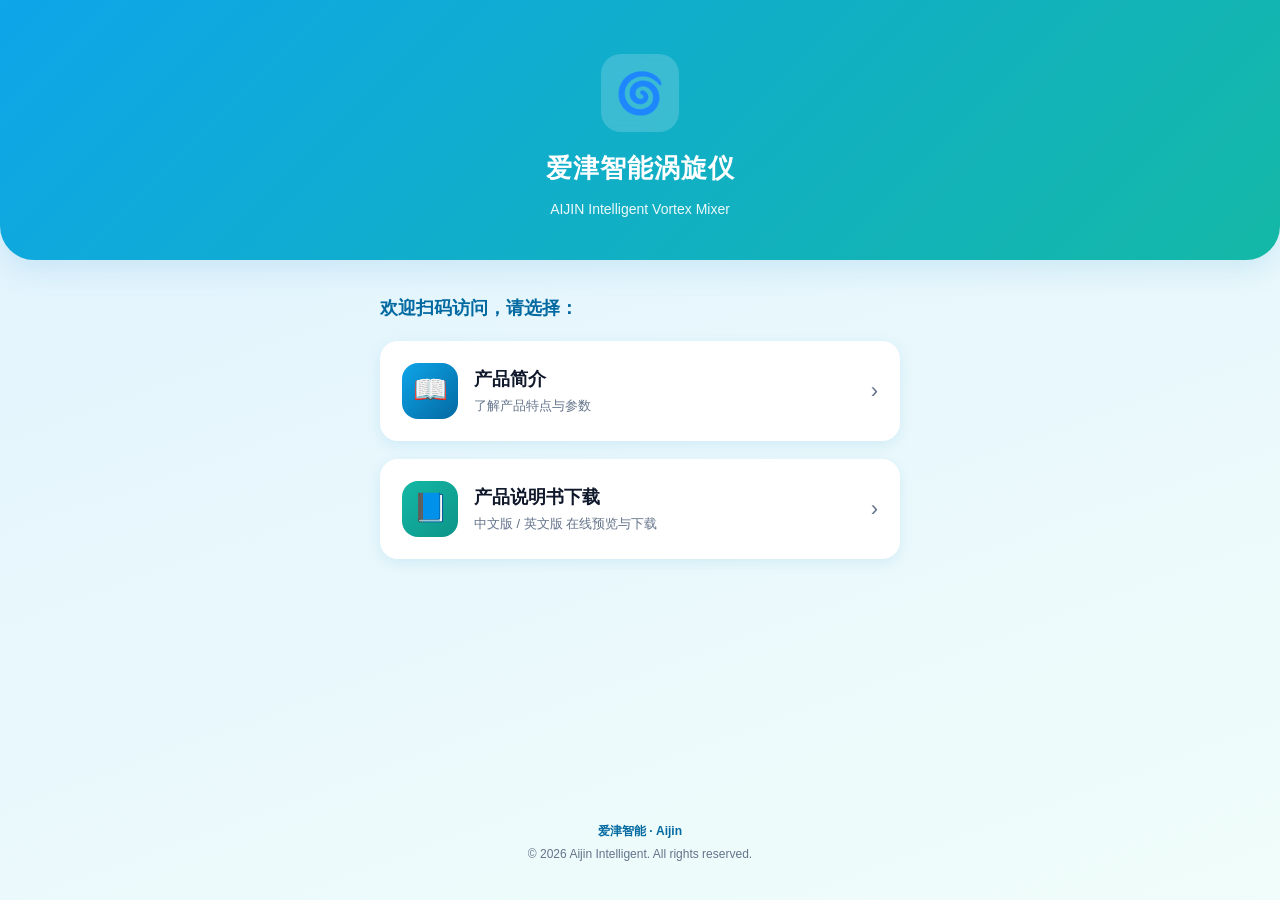
==== index.html @ 4a043e8f "初始化爱津智能涡旋仪产品手册站点" ====
<!DOCTYPE html>
<html lang="zh-CN">
<head>
<meta charset="UTF-8">
<meta name="viewport" content="width=device-width,initial-scale=1,maximum-scale=1,user-scalable=no">
<title>爱津智能涡旋仪 · 产品手册</title>
<link rel="stylesheet" href="style.css">
</head>
<body>
  <header class="hero">
    <div class="logo">🌀</div>
    <h1>爱津智能涡旋仪</h1>
    <p>AIJIN Intelligent Vortex Mixer</p>
  </header>

  <main class="wrap">
    <section class="section">
      <h2>欢迎扫码访问，请选择：</h2>

      <a class="btn" href="intro.html">
        <span class="ico intro">📖</span>
        <span class="txt"><strong>产品简介</strong><span>了解产品特点与参数</span></span>
        <span class="arrow">›</span>
      </a>

      <a class="btn" href="manuals.html">
        <span class="ico manual">📘</span>
        <span class="txt"><strong>产品说明书下载</strong><span>中文版 / 英文版 在线预览与下载</span></span>
        <span class="arrow">›</span>
      </a>
    </section>
  </main>

  <footer class="footer">
    <div class="brand">爱津智能 · Aijin</div>
    <div>© 2026 Aijin Intelligent. All rights reserved.</div>
  </footer>
</body>
</html>
---- style.css ----
/* 爱津智能涡旋仪 产品手册站点样式 */
:root{
  --primary:#0ea5e9;
  --primary-dark:#0369a1;
  --accent:#14b8a6;
  --bg:#f0f9ff;
  --card:#ffffff;
  --text:#0f172a;
  --muted:#64748b;
  --radius:18px;
  --shadow:0 10px 30px rgba(2,132,199,.12);
  --shadow-sm:0 4px 14px rgba(2,132,199,.10);
}
*{box-sizing:border-box;margin:0;padding:0}
html,body{height:100%}
body{
  font-family:"PingFang SC","Microsoft YaHei","Helvetica Neue",sans-serif;
  color:var(--text);
  background:linear-gradient(160deg,#e0f2fe 0%,#f0fdfa 100%);
  min-height:100%;
  display:flex;flex-direction:column;
  line-height:1.6;
}
.wrap{max-width:560px;margin:0 auto;width:100%;padding:0 20px;flex:1}

/* 顶部 */
.hero{
  background:linear-gradient(135deg,var(--primary) 0%,var(--accent) 100%);
  color:#fff;padding:54px 24px 40px;text-align:center;
  border-bottom-left-radius:34px;border-bottom-right-radius:34px;
  box-shadow:var(--shadow);
}
.hero .logo{
  width:78px;height:78px;margin:0 auto 16px;border-radius:20px;
  background:rgba(255,255,255,.18);display:flex;align-items:center;justify-content:center;
  font-size:40px;backdrop-filter:blur(4px);
}
.hero h1{font-size:26px;font-weight:700;letter-spacing:1px}
.hero p{margin-top:8px;font-size:14px;opacity:.92}

/* 主体 */
.section{padding:34px 0 10px}
.section h2{font-size:18px;margin-bottom:18px;color:var(--primary-dark)}

/* 大按钮 */
.btn{
  display:flex;align-items:center;gap:16px;
  width:100%;padding:22px 22px;margin-bottom:18px;
  background:var(--card);border:none;border-radius:var(--radius);
  box-shadow:var(--shadow-sm);text-decoration:none;color:var(--text);
  cursor:pointer;transition:transform .15s ease,box-shadow .15s ease;
  text-align:left;
}
.btn:hover,.btn:active{transform:translateY(-3px);box-shadow:var(--shadow)}
.btn .ico{
  flex:0 0 56px;width:56px;height:56px;border-radius:16px;
  display:flex;align-items:center;justify-content:center;font-size:28px;color:#fff;
}
.btn .ico.intro{background:linear-gradient(135deg,#0ea5e9,#0369a1)}
.btn .ico.manual{background:linear-gradient(135deg,#14b8a6,#0d9488)}
.btn .txt strong{display:block;font-size:18px;font-weight:600}
.btn .txt span{display:block;font-size:13px;color:var(--muted);margin-top:2px}
.btn .arrow{margin-left:auto;color:var(--muted);font-size:22px}

/* 返回栏 */
.topbar{
  display:flex;align-items:center;gap:12px;
  padding:16px 20px;position:sticky;top:0;background:rgba(255,255,255,.85);
  backdrop-filter:blur(8px);border-bottom:1px solid #e2e8f0;z-index:10;
}
.topbar a.back{
  color:var(--primary-dark);text-decoration:none;font-size:15px;font-weight:600;
  display:flex;align-items:center;gap:4px;
}
.topbar .title{font-size:17px;font-weight:700}

/* 卡片 */
.card{
  background:var(--card);border-radius:var(--radius);padding:24px;
  box-shadow:var(--shadow-sm);margin-bottom:18px;
}
.card h3{font-size:17px;margin-bottom:10px;color:var(--primary-dark)}
.card p{font-size:14px;color:var(--muted);margin-bottom:10px}
.features{list-style:none;margin:14px 0 0}
.features li{
  display:flex;gap:10px;padding:10px 0;border-bottom:1px dashed #e2e8f0;
  font-size:14px;
}
.features li:last-child{border-bottom:none}
.features li .dot{color:var(--accent);font-weight:700}

/* 说明书卡片 */
.manual-card{
  background:var(--card);border-radius:var(--radius);padding:24px;
  box-shadow:var(--shadow-sm);margin-bottom:18px;
}
.manual-card .head{display:flex;align-items:center;gap:14px;margin-bottom:18px}
.manual-card .badge{
  width:50px;height:50px;border-radius:14px;display:flex;align-items:center;justify-content:center;
  font-size:22px;color:#fff;
}
.manual-card .badge.en{background:linear-gradient(135deg,#0ea5e9,#0369a1)}
.manual-card .badge.zh{background:linear-gradient(135deg,#f59e0b,#d97706)}
.manual-card .head strong{display:block;font-size:17px}
.manual-card .head span{font-size:13px;color:var(--muted)}
.manual-card .actions{display:flex;gap:12px}
.manual-card .actions a{
  flex:1;text-align:center;padding:14px;border-radius:14px;text-decoration:none;
  font-size:15px;font-weight:600;transition:transform .15s ease;
}
.manual-card .actions a:active{transform:scale(.97)}
.manual-card .actions .preview{background:#e0f2fe;color:var(--primary-dark)}
.manual-card .actions .download{background:linear-gradient(135deg,var(--primary),var(--primary-dark));color:#fff}

/* 页脚 */
.footer{
  text-align:center;padding:28px 20px 36px;color:var(--muted);font-size:12px;
}
.footer .brand{font-weight:600;color:var(--primary-dark);margin-bottom:4px}
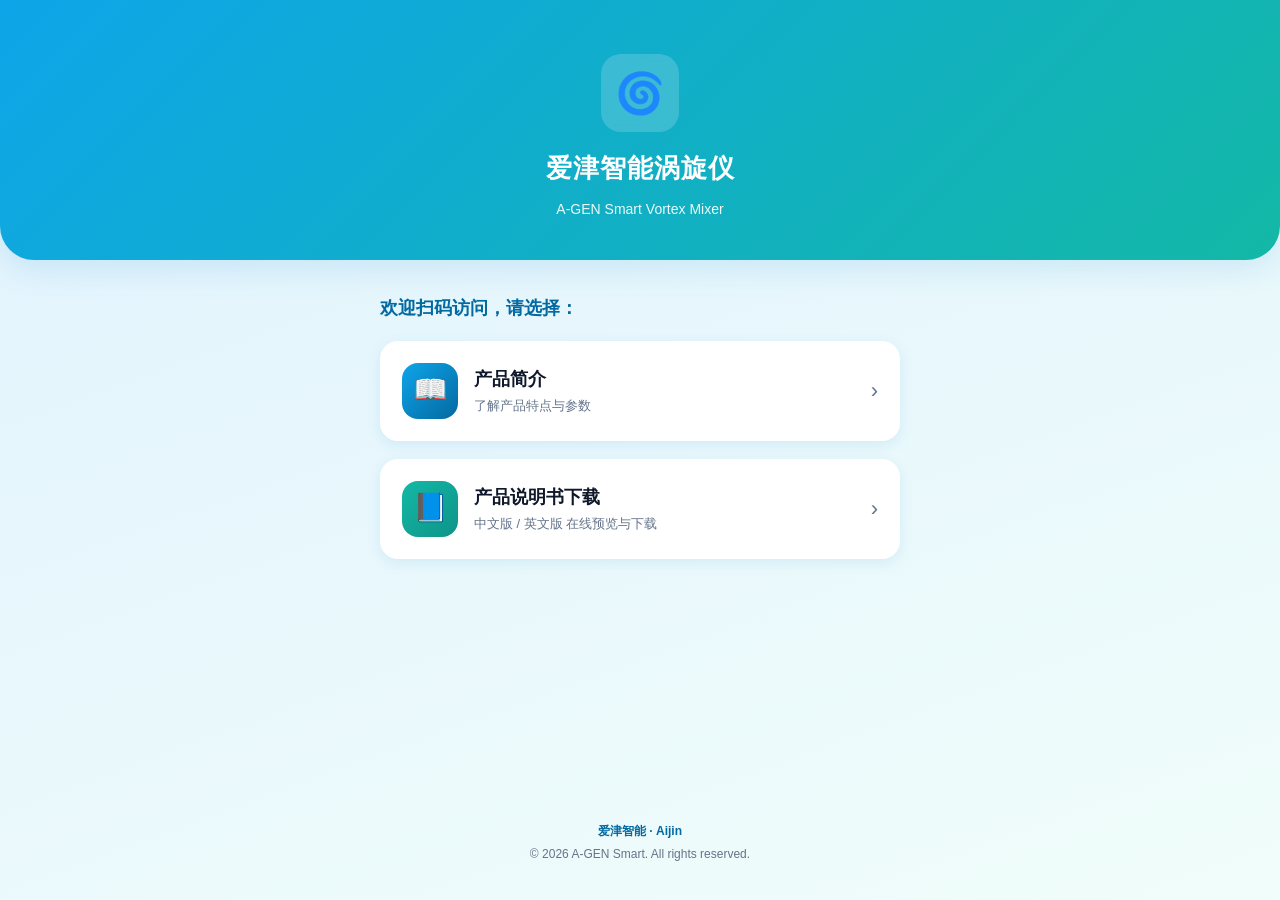
==== commit 6465dbfa: "品牌英文名更新为A-GEN Smart" ====
--- a/index.html
+++ b/index.html
@@ -10,7 +10,7 @@
   <header class="hero">
     <div class="logo">🌀</div>
     <h1>爱津智能涡旋仪</h1>
-    <p>AIJIN Intelligent Vortex Mixer</p>
+    <p>A-GEN Smart Vortex Mixer</p>
   </header>
 
   <main class="wrap">
@@ -33,7 +33,7 @@
 
   <footer class="footer">
     <div class="brand">爱津智能 · Aijin</div>
-    <div>© 2026 Aijin Intelligent. All rights reserved.</div>
+    <div>© 2026 A-GEN Smart. All rights reserved.</div>
   </footer>
 </body>
 </html>
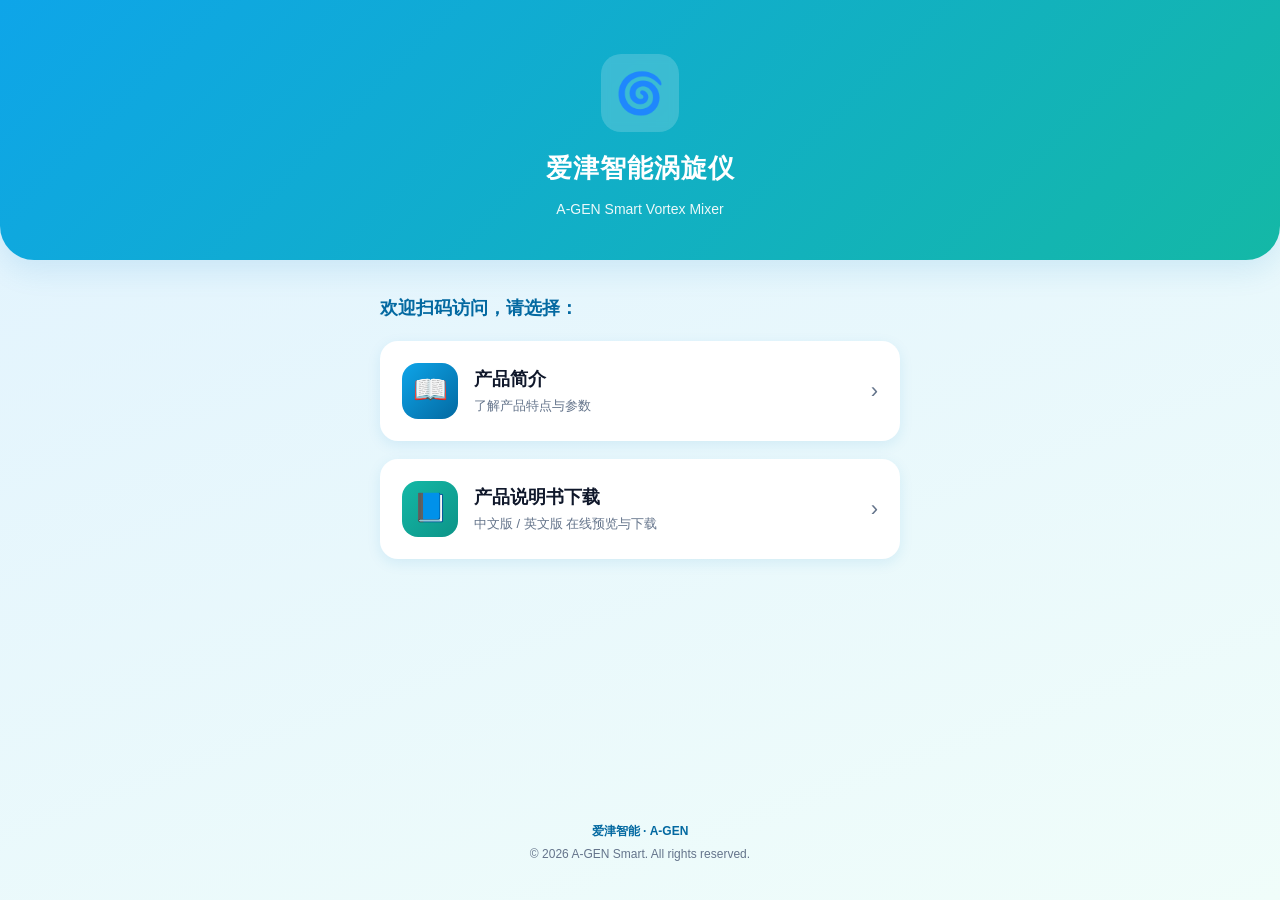
==== commit 3270e78d: "首页页脚品牌名更新为A-GEN" ====
--- a/index.html
+++ b/index.html
@@ -32,7 +32,7 @@
   </main>
 
   <footer class="footer">
-    <div class="brand">爱津智能 · Aijin</div>
+    <div class="brand">爱津智能 · A-GEN</div>
     <div>© 2026 A-GEN Smart. All rights reserved.</div>
   </footer>
 </body>
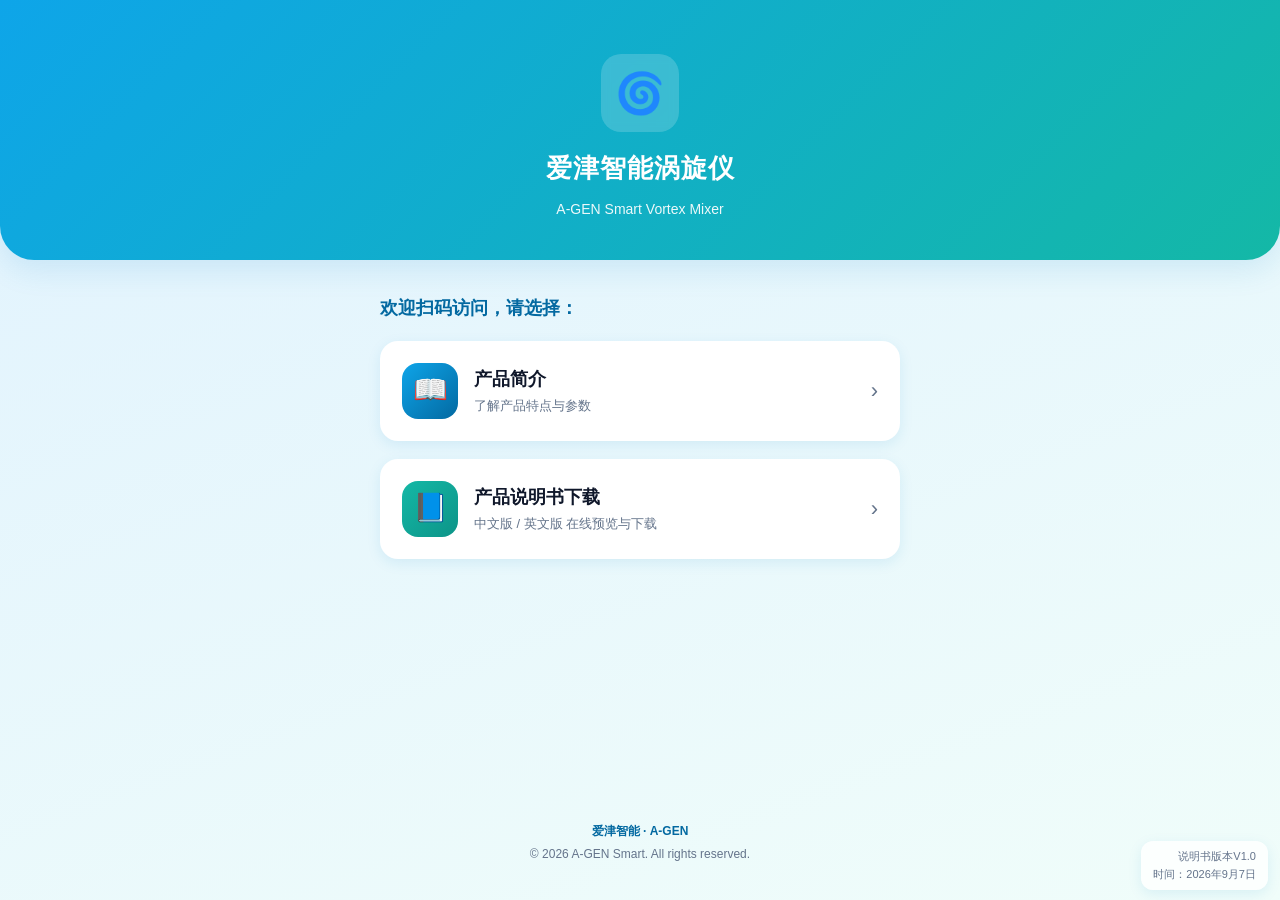
==== commit f7ef1f2b: "首页右下角添加说明书版本V1.0与日期标识" ====
--- a/index.html
+++ b/index.html
@@ -35,5 +35,10 @@
     <div class="brand">爱津智能 · A-GEN</div>
     <div>© 2026 A-GEN Smart. All rights reserved.</div>
   </footer>
+
+  <div class="version-stamp">
+    <span>说明书版本V1.0</span>
+    <span>时间：2026年9月7日</span>
+  </div>
 </body>
 </html>
--- a/style.css
+++ b/style.css
@@ -117,3 +117,14 @@
   text-align:center;padding:28px 20px 36px;color:var(--muted);font-size:12px;
 }
 .footer .brand{font-weight:600;color:var(--primary-dark);margin-bottom:4px}
+
+/* 右下角版本标识 */
+.version-stamp{
+  position:fixed;right:12px;bottom:10px;z-index:20;
+  display:flex;flex-direction:column;align-items:flex-end;gap:2px;
+  padding:8px 12px;border-radius:12px;text-align:right;
+  background:rgba(255,255,255,.78);
+  -webkit-backdrop-filter:blur(6px);backdrop-filter:blur(6px);
+  box-shadow:var(--shadow-sm);
+  font-size:11px;color:var(--muted);line-height:1.4;
+}
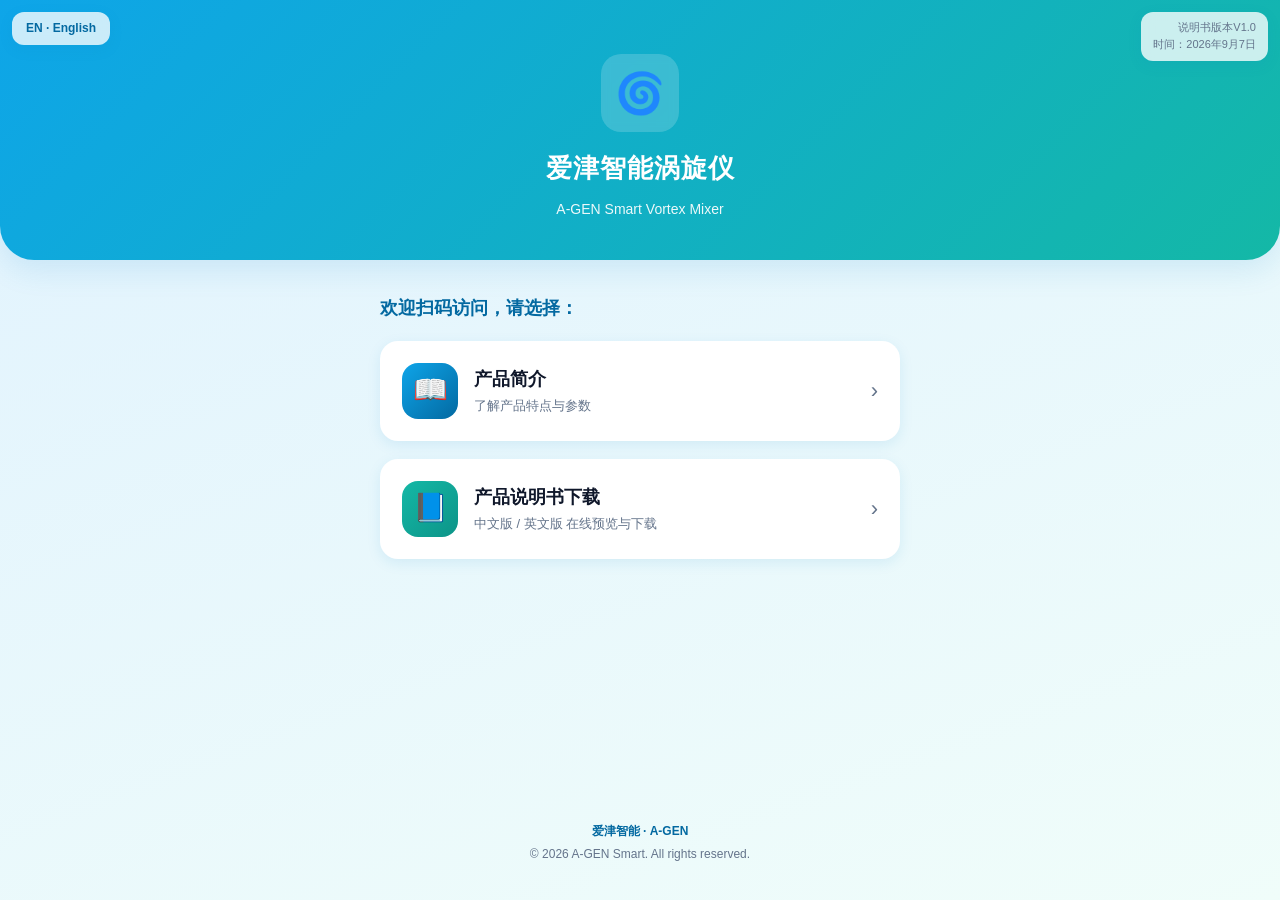
==== commit 454aa02d: "新增英文版页面并添加中英文切换按钮" ====
--- a/index.html
+++ b/index.html
@@ -7,6 +7,8 @@
 <link rel="stylesheet" href="style.css">
 </head>
 <body>
+  <a class="lang-switch" href="index_en.html">EN · English</a>
+
   <header class="hero">
     <div class="logo">🌀</div>
     <h1>爱津智能涡旋仪</h1>
--- a/style.css
+++ b/style.css
@@ -118,9 +118,22 @@
 }
 .footer .brand{font-weight:600;color:var(--primary-dark);margin-bottom:4px}
 
-/* 右下角版本标识 */
+/* 左上角中英文切换按钮 */
+.lang-switch{
+  position:fixed;left:12px;top:12px;z-index:20;
+  padding:8px 14px;border-radius:12px;
+  background:rgba(255,255,255,.78);
+  -webkit-backdrop-filter:blur(6px);backdrop-filter:blur(6px);
+  box-shadow:var(--shadow-sm);
+  font-size:12px;font-weight:600;color:var(--primary-dark);
+  text-decoration:none;line-height:1.4;
+  transition:transform .15s ease;
+}
+.lang-switch:hover{transform:translateY(-1px)}
+
+/* 右上角版本标识 */
 .version-stamp{
-  position:fixed;right:12px;bottom:10px;z-index:20;
+  position:fixed;right:12px;top:12px;z-index:20;
   display:flex;flex-direction:column;align-items:flex-end;gap:2px;
   padding:8px 12px;border-radius:12px;text-align:right;
   background:rgba(255,255,255,.78);
